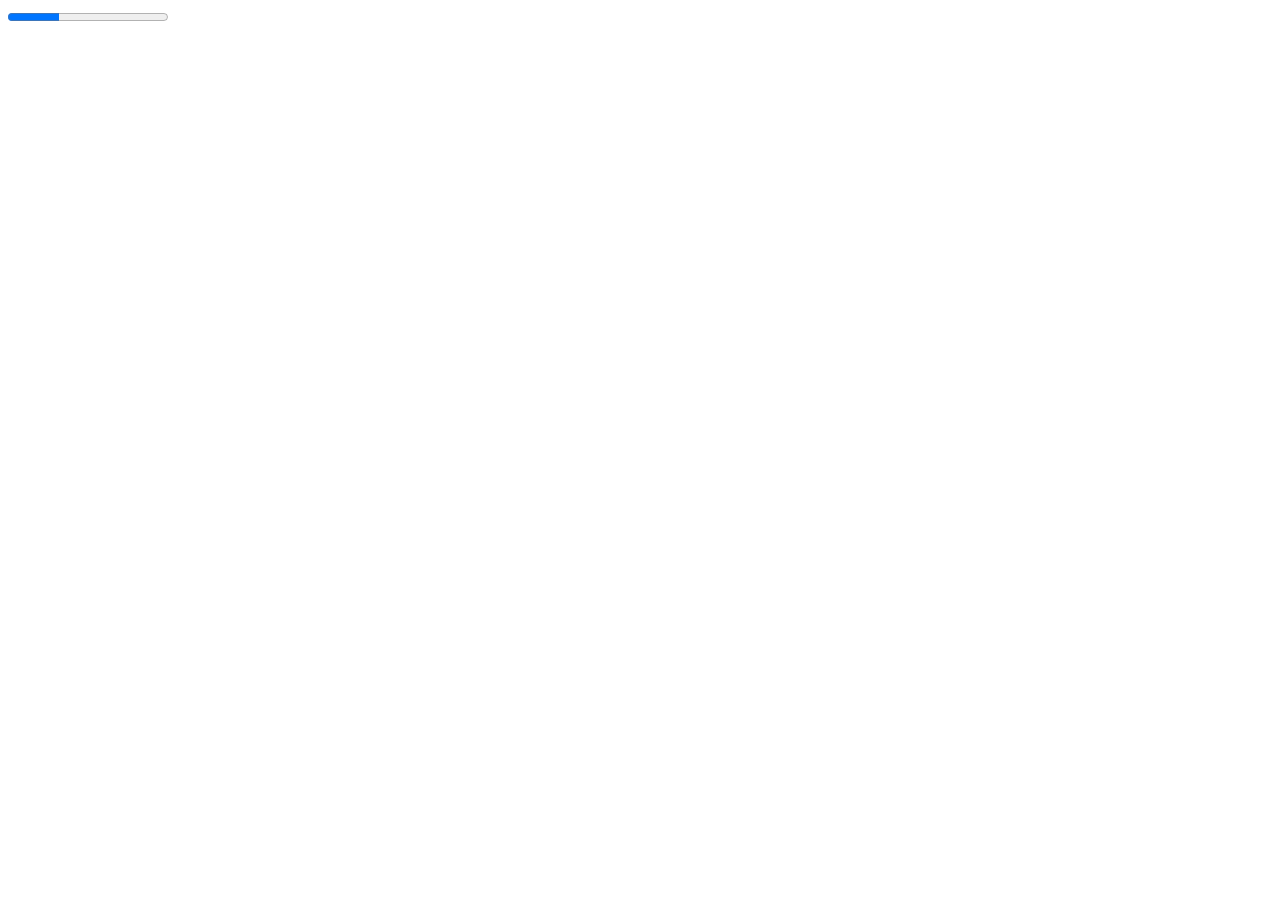
==== 01_Focus-on-today/index.html @ da4ca860 "JavaScript 1st Project" ====
<!DOCTYPE html>
<html lang="en">
<head>
    <meta charset="UTF-8">
    <meta http-equiv="X-UA-Compatible" content="IE=edge">
    <meta name="viewport" content="width=device-width, initial-scale=1.0">
    <title>Focus on Today</title>
    <link rel="stylesheet" href="style.css">
    <script src="script.js" defer></script>
</head>
<body>
    <progress value="32" max="100"> 32% </progress>
</body>
</html>
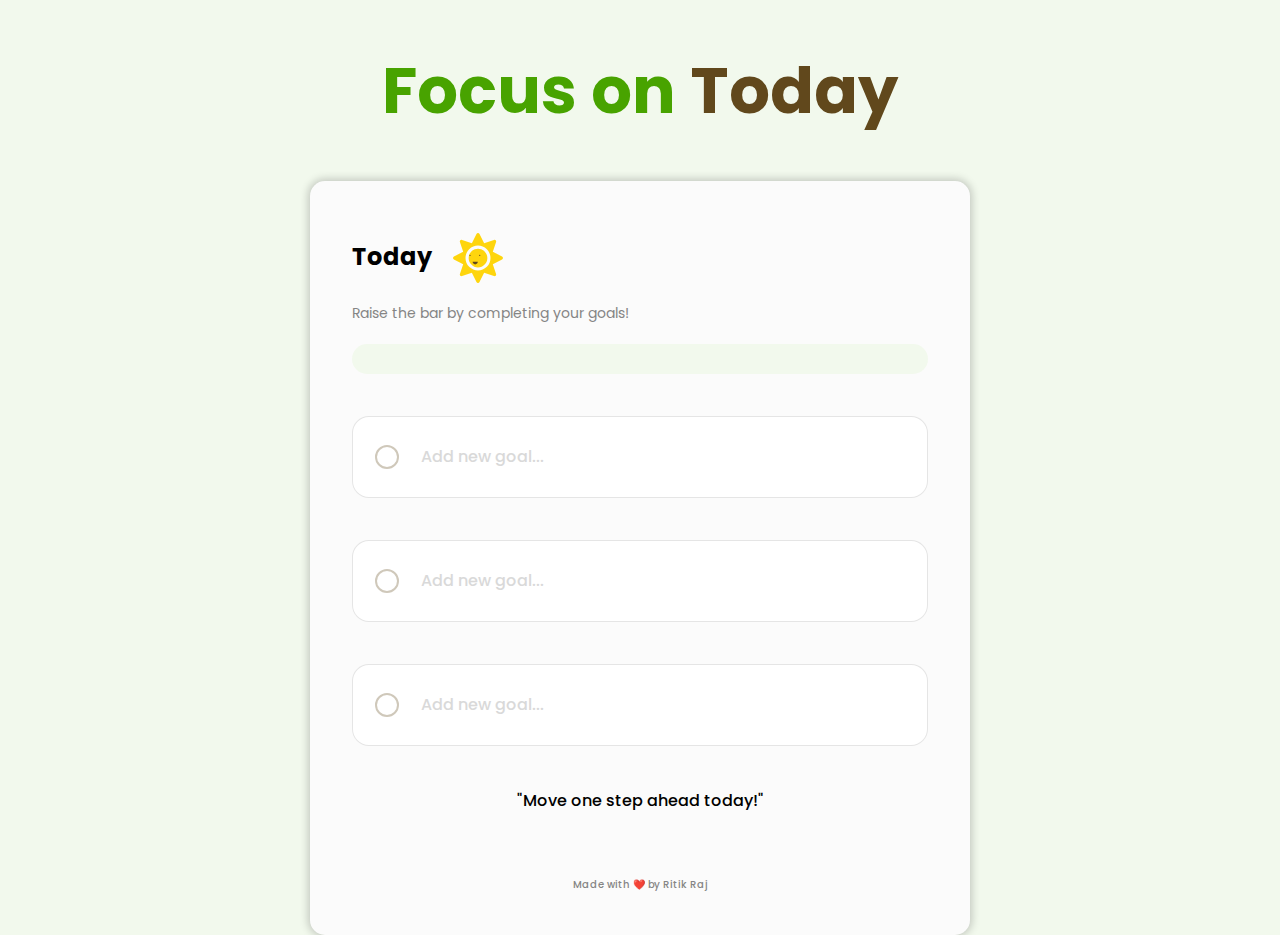
==== commit d850d933: "JS 1st Project" ====
--- a/01_Focus-on-today/index.html
+++ b/01_Focus-on-today/index.html
@@ -1,14 +1,58 @@
 <!DOCTYPE html>
 <html lang="en">
+
 <head>
-    <meta charset="UTF-8">
-    <meta http-equiv="X-UA-Compatible" content="IE=edge">
-    <meta name="viewport" content="width=device-width, initial-scale=1.0">
-    <title>Focus on Today</title>
-    <link rel="stylesheet" href="style.css">
-    <script src="script.js" defer></script>
+  <meta charset="UTF-8" />
+  <meta http-equiv="X-UA-Compatible" content="IE=edge" />
+  <meta name="viewport" content="width=device-width, initial-scale=1.0" />
+  <title>Focus on Today</title>
+  <link rel="stylesheet" href="style.css" />
+  <script src="script.js" defer></script>
+  <link rel="preconnect" href="https://fonts.googleapis.com" />
+  <link rel="preconnect" href="https://fonts.gstatic.com" crossorigin />
+  <link
+    href="https://fonts.googleapis.com/css2?family=Poppins:ital,wght@0,100;0,200;0,300;0,400;0,500;0,600;0,700;0,800;0,900;1,100;1,200;1,300;1,400;1,500;1,600;1,700;1,800;1,900&display=swap"
+    rel="stylesheet" />
 </head>
+
 <body>
-    <progress value="32" max="100"> 32% </progress>
+  <main>
+    <h1 class="title">Focus on <span>Today</span></h1>
+    <div class="app-container">
+      <h2 class="sub-title">
+        Today <img class="sun-icon" src="./images/Vector.svg" alt="sun" />
+        <img class="sun-face" src="./images/Group 3.svg" alt="sun-face" />
+      </h2>
+      <p class="progress-label">Raise the bar by completing your goals!</p>
+      <div class="progress-bar">
+        <div class="progress-value">
+          <span>2/3 completed </span>
+        </div>
+        <p class="error-label">Please set all the 3 goals!</p>
+      </div>
+
+      <div class="goal-container">
+        <div class="custom-checkbox">
+          <img class="check-icon" src="./images/tick-icon.svg" alt="check-icon" />
+        </div>
+        <input id="first" class="goal-input" type="text" placeholder="Add new goal..." />
+      </div>
+      <div class="goal-container">
+        <div class="custom-checkbox">
+          <img class="check-icon" src="./images/tick-icon.svg" alt="check-icon" />
+        </div>
+        <input id="second" class="goal-input" type="text" placeholder="Add new goal..." />
+      </div>
+      <div class="goal-container">
+        <div class="custom-checkbox">
+          <img class="check-icon" src="./images/tick-icon.svg" alt="check-icon" />
+        </div>
+        <input id="third" class="goal-input" type="text" placeholder="Add new goal..." />
+      </div>
+      <p class="quote">"Move one step ahead today!"</p>
+      <p class="artist">Made with ❤️ by Ritik Raj</p>
+    </div>
+  </main>
 </body>
+
 </html>--- a/01_Focus-on-today/style.css
+++ b/01_Focus-on-today/style.css
@@ -0,0 +1,204 @@
+*{
+    box-sizing: border-box;
+}
+
+body{
+    background-color: #f2f9ed;
+    font-family: "Poppins", serif;
+    margin: 0;
+}
+
+main{
+    padding:0 16px;
+}
+
+.title{
+    font-size: 64px;
+    color: #48A300;
+    text-align: center;
+}
+
+.sub-title{
+    position: relative;
+}
+
+.title span{
+    color: #61481C;
+}
+
+.app-container{
+    background-color: #fbfbfb;
+    max-width: 660px;
+    margin-inline: auto;
+    border-radius: 15px;
+    padding: 32px 42px;
+    box-shadow: 0 0 8px 2px rgba(0, 0, 0, 0.2);
+}
+
+.sun-icon{
+    vertical-align: middle;
+    margin-left: 16px;
+}
+
+.progress-label{
+    font-size: 14px;
+    color: #858585;
+    margin-bottom: 20px;
+}
+
+.progress-bar{
+    height: 30px;
+    background-color: #f2f9ed;
+    border-radius: 15px;
+    margin-bottom: 42px;
+}
+
+.progress-value{
+    height: 100%;
+    width: 0px;
+    background-color: #48A300;
+    border-radius: 15px;
+    font-weight: 500;
+    font-size: 10px;
+    color: #eeffe0;
+    display: flex;
+    align-items: center;
+    overflow: hidden;
+    transition: width 0.2s ease-in-out;
+}
+
+.progress-value span {
+    padding-left: 20px;
+    min-width: max-content;
+}
+
+.error-label{
+    font-size: 14px;
+    color: #ff5151;
+    margin-top: 5px;
+    display: none;
+}
+
+.show-error .error-label {
+    display: block;
+}
+
+.goal-container{
+   border: 1px solid rgba(0, 0, 0, 0.1); 
+   border-radius: 17px;
+   height: 82px;
+   display: flex;
+   align-items: center;
+   padding: 0px 22px;
+   background-color: #fff;
+   margin-bottom: 42px;
+}
+
+.custom-checkbox{
+    height: 24px;
+    width: 24px;
+    border: 2px solid rgba(97, 72, 28, 0.3);
+    border-radius: 50%;
+    flex-shrink: 0;
+    cursor: pointer;
+    display: flex;
+    align-items: center;
+    justify-content: center;
+}
+
+.check-icon{
+    display: none;
+}
+
+.goal-input{
+    border: none;
+    outline: none;
+    padding-left: 22px;
+    font-family: inherit;
+    font-size: 16px;
+    align-self: stretch;
+    width: 100%;
+    font-weight: 500;
+}
+
+.goal-input::placeholder{
+    color: #d9d9d9;
+}
+
+.quote{
+    font-weight: 500;
+    text-align: center;
+}
+
+.artist{
+    font-size: 10PX;
+    font-weight: 500;
+    color: #858585;
+    margin-top: 64px;
+    text-align: center;
+}
+
+.sun-face {
+    position: absolute;
+    left: 117px;
+    bottom: 18px;
+
+}
+
+.sun-icon {
+    width: 50px; /* Adjust size as needed */
+    height: 50px;
+    animation: rotateSun 2s linear infinite;
+}
+
+@keyframes rotateSun {
+    from {
+        transform: rotate(0deg);
+    }
+    to {
+        transform: rotate(360deg);
+    }
+}
+
+.completed .custom-checkbox{
+    background: #48A300;
+    border-color: #48A300;
+}
+
+.completed .check-icon {
+    display: block;
+}
+
+.completed .goal-input{
+    color: #48A300;
+    text-decoration-line: line-through;
+}
+
+
+@media (max-width: 768px){
+     .title {
+        font-size: 32px;
+     }
+
+     .app-container{
+        padding: 16px 32px;
+     }
+     .goal-container{
+        height: 64px;
+        margin-bottom: 24px;
+        border-radius: 12px;
+     }
+
+     .custom-checkbox{
+        height: 20px;
+        width: 20px;
+     }
+
+     .artist{
+        margin-top: 32px;
+     }
+
+     .progress-bar{
+        height: 24px;
+     }
+}